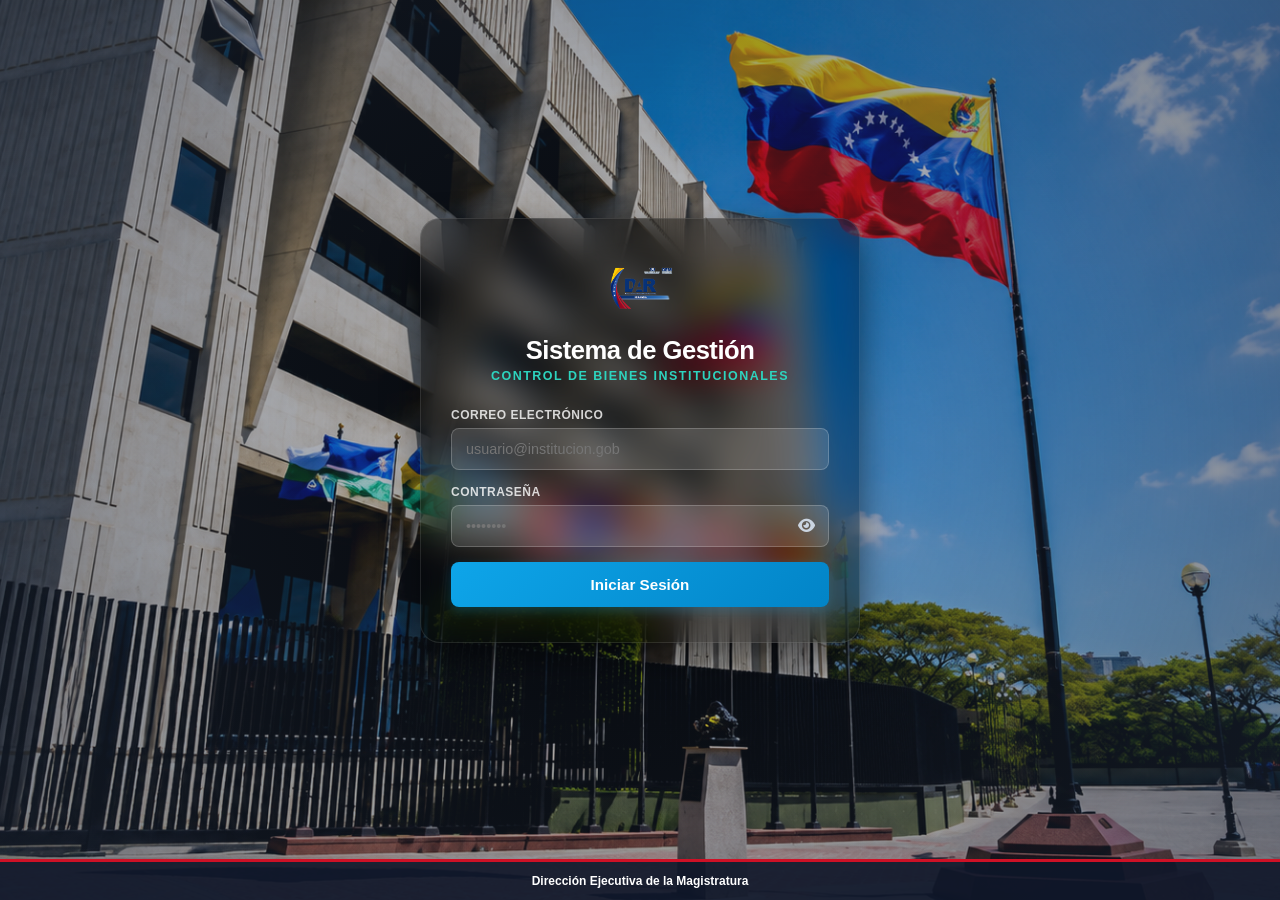
==== index.html @ b016ea1d "Proyecto DAR INVENTARIO V1(BAKEND COMPLETO)" ====
<!DOCTYPE html>
<html lang="es">
<head>
    <meta charset="UTF-8">
    <meta name="viewport" content="width=device-width, initial-scale=1.0">
    <title>Acceso DAR Miranda</title>

    <!-- Estilos del login -->
    <link rel="stylesheet" href="css/login.css">
    <link rel="stylesheet" href="https://cdnjs.cloudflare.com/ajax/libs/font-awesome/6.0.0/css/all.min.css">
</head>

<body class="cover-page">

    <!-- Capa oscura -->
    <div class="overlay"></div>

    <!-- Contenedor principal -->
    <div class="welcome-container">
        <div class="login-card">

            <!-- HEADER -->
            <div class="login-header">
                <div class="logo-container">
                    <img src="img/Logo.png" alt="Logo DAR Miranda" class="login-logo">
                </div>
                <h1>Sistema de Gestión</h1>
                <p class="subtitle">CONTROL DE BIENES INSTITUCIONALES</p>
            </div>

            <!-- LOGIN -->
            <div id="vista-login" style="display: block;">
                <div class="form-group-login">

                    <label>CORREO ELECTRÓNICO</label>
                    <input type="email" id="u_correo" placeholder="usuario@institucion.gob">

                    <label>CONTRASEÑA</label>
                    <div class="password-wrapper">
                        <input type="password" id="u_clave" placeholder="••••••••">
                        <i class="fas fa-eye" id="togglePassword"></i>
                    </div>

                    <button type="button" onclick="entrar()" class="btn-login">
                        Iniciar Sesión
                    </button>
                </div>
            </div>

        </div>
    </div>

    <!-- FOOTER -->
    <footer class="footer-dem">
        Dirección Ejecutiva de la Magistratura
    </footer>

    <!-- Imagen decorativa -->
    <div class="dama-justicia-bg"></div>

    <!-- AUTH -->
    <script src="js/auth/auth.js"></script>
</body>
</html>
---- css/login.css ----
:root {
    --primary-cyan: #2dd4bf;
    --accent-blue: #0ea5e9;
    /* Cambiamos el fondo de negro profundo a un gris azulado más suave */
    --dark-bg: #1e293b; 
    --glass-bg: rgba(255, 255, 255, 0.08); /* Ligeramente más transparente */
    --glass-border: rgba(255, 255, 255, 0.15);
    --text-slate: #cbd5e1; /* Texto más claro para mejor lectura */
}

* { margin: 0; padding: 0; box-sizing: border-box; }

body { 
    font-family: 'Inter', 'Roboto', sans-serif; 
    overflow: hidden;
    background: var(--dark-bg);
}

.cover-page {
    min-height: 100vh;
    display: flex;
    align-items: center;
    justify-content: center;
    position: relative;
    /* Se utiliza la ruta relativa a la carpeta de imágenes del proyecto */
    background: url('../img/Background\ 1.png') center/cover no-repeat;
    padding: 40px 20px 80px 20px;
    overflow-y: auto;
}
.overlay {
    position: absolute; top: 0; left: 0; width: 100%; height: 100%;
    /* Reducimos la intensidad del negro para que la foto de fondo sea más visible */
    background: radial-gradient(circle at center, rgba(30, 41, 59, 0.2) 0%, rgba(30, 41, 59, 0.6) 100%);
}

.welcome-container {
    position: relative;
    z-index: 10;
    width: 100%;
    max-width: 440px;
}

.login-card {
    /* Cambiamos el color de fondo de blanco (255,255,255) a un tono oscuro (0,0,0) */
    /* El último valor (0.25) es la opacidad: súbelo si quieres más oscuro */
    background: rgba(0, 0, 0, 0.4); 
    
    /* Mantenemos el desenfoque que da el efecto Aero Glass */
    backdrop-filter: blur(20px) saturate(180%);
    -webkit-backdrop-filter: blur(20px) saturate(180%);
    
    border: 1px solid rgba(255, 255, 255, 0.1);
    border-radius: 20px;
    padding: 35px 30px;
    box-shadow: 0 15px 35px rgba(0, 0, 0, 0.5); /* Sombra más fuerte para contrastar */
}

.login-header {
    text-align: center;
    margin-bottom: 25px;
}
.logo-container {
    display: flex;
    justify-content: center;
    margin-bottom: 12px;
}
.login-logo {
    height: 70px;
    object-fit: contain;
}
.login-card h1 {
    color: #fff;
    font-size: 1.6rem;
    font-weight: 700;
    letter-spacing: -0.5px;
    margin-bottom: 4px;
}
.subtitle {
    color: var(--primary-cyan);
    font-size: 0.78rem;
    font-weight: 700;
    letter-spacing: 1.5px;
    text-transform: uppercase;
}

.form-group-login {
    display: flex;
    flex-direction: column;
}
.form-group-login label {
    color: #fff;
    font-size: 0.75rem;
    font-weight: 600;
    letter-spacing: 0.5px;
    margin-bottom: 6px;
    opacity: 0.8;
}
.form-group-login input {
    background: rgba(255, 255, 255, 0.06);
    border: 1px solid var(--glass-border);
    border-radius: 8px;
    padding: 12px 14px;
    color: #fff;
    font-size: 0.9rem;
    outline: none;
    margin-bottom: 15px;
    transition: all 0.3s ease;
}
.form-group-login input:focus {
    border-color: var(--primary-cyan);
    background: rgba(15, 23, 42, 0.6);
    box-shadow: 0 0 10px rgba(45, 212, 191, 0.2);
}

/* Manejo de inputs con iconos incorporados */
.password-wrapper {
    position: relative;
    width: 100%;
}
.password-wrapper input {
    width: 100%;
    padding-right: 40px;
}
.password-wrapper i {
    position: absolute;
    right: 14px;
    top: 38%;
    transform: translateY(-50%);
    color: var(--text-slate);
    cursor: pointer;
    font-size: 0.95rem;
    transition: color 0.2s;
}
.password-wrapper i:hover { color: #fff; }

/* Botones de Departamento anteriores (Mantenidos por si acaso, pero obsoletos) */
.dept-btn-group {
    display: grid;
    grid-template-columns: repeat(3, 1fr);
    gap: 8px;
    margin-bottom: 15px;
}
.btn-dept-select {
    background: rgba(255, 255, 255, 0.05);
    border: 1px solid var(--glass-border);
    border-radius: 8px;
    padding: 10px 4px;
    color: var(--text-slate);
    font-size: 0.72rem;
    font-weight: 600;
    cursor: pointer;
    transition: all 0.2s ease;
    text-align: center;
}
.btn-dept-select:hover { background: rgba(255, 255, 255, 0.1); color: #fff; }
.btn-dept-select.active {
    background: rgba(45, 212, 191, 0.15);
    border-color: var(--primary-cyan);
    color: var(--primary-cyan);
    box-shadow: 0 0 8px rgba(45, 212, 191, 0.2);
}

/* ==========================================================================
   ESTILOS PARA EL NUEVO SELECTOR DE DEPARTAMENTOS
   ========================================================================== */
.select-wrapper-login {
    position: relative;
    width: 100%;
    margin-bottom: 15px;
}

.select-login {
    width: 100%;
    padding: 12px 40px 12px 15px;
    background: rgba(255, 255, 255, 0.06);
    border: 1px solid var(--glass-border);
    border-radius: 8px;
    color: #fff;
    font-size: 0.9rem;
    font-weight: 500;
    outline: none;
    transition: all 0.3s ease;
    cursor: pointer;
    appearance: none;
    -webkit-appearance: none;
    -moz-appearance: none;
}

.select-login:focus {
    border-color: var(--primary-cyan);
    background: rgba(15, 23, 42, 0.6);
    box-shadow: 0 0 10px rgba(45, 212, 191, 0.2);
}

.select-icon-login {
    position: absolute;
    right: 15px;
    top: 50%;
    transform: translateY(-50%);
    color: var(--text-slate);
    pointer-events: none;
    font-size: 0.85rem;
    transition: color 0.3s ease;
}

.select-login:focus + .select-icon-login {
    color: var(--primary-cyan);
}

.select-login option {
    background-color: var(--dark-bg);
    color: #fff;
    padding: 10px;
}

.select-login option:disabled {
    color: var(--text-slate);
}

/* Botón de envío */
.btn-login {
    background: linear-gradient(135deg, var(--accent-blue) 0%, #0284c7 100%);
    border: none;
    border-radius: 8px;
    padding: 14px;
    color: white;
    font-size: 0.95rem;
    font-weight: 600;
    cursor: pointer;
    transition: all 0.3s ease;
    box-shadow: 0 4px 12px rgba(14, 165, 233, 0.25);
    display: flex;
    justify-content: center;
    align-items: center;
    gap: 10px;
}
.btn-login:hover { transform: translateY(-2px); box-shadow: 0 10px 20px rgba(2, 132, 199, 0.4); }

/* Footer e Imagen */
.footer-dem {
    position: fixed; bottom: 0; left: 0; width: 100%; padding: 12px;
    text-align: center; color: white; font-size: 0.75rem; font-weight: 600;
    background: rgba(15, 23, 42, 0.9); border-top: 3px solid #ce1126; z-index: 1000;
}

.dama-justicia-bg {
    position: fixed; top: 0; right: 0; width: 50%; height: 100%;
    background: url('../img/justicia.png') no-repeat center right/contain;
    opacity: 0.15; z-index: -1; pointer-events: none;
}

/* Toasts */
.toast-success, .toast-error {
    position: fixed; top: 20px; right: 20px; padding: 15px 25px;
    border-radius: 10px; color: white; z-index: 10000; display: flex; align-items: center; gap: 12px;
    animation: slideIn 0.4s cubic-bezier(0.175, 0.885, 0.32, 1.275) forwards;
    box-shadow: 0 10px 30px rgba(0,0,0,0.3);
    border: 1px solid rgba(255,255,255,0.1);
}
.toast-success { background: linear-gradient(135deg, #10b981 0%, #059669 100%); }
.toast-error { background: linear-gradient(135deg, #ef4444 0%, #dc2626 100%); }

@keyframes slideIn {
    from { transform: translateX(120%); opacity: 0; }
    to { transform: translateX(0); opacity: 1; }
}

.form-group-login input {
    background: rgba(255, 255, 255, 0.12); /* Un poco más de luz */
    border: 1px solid rgba(255, 255, 255, 0.2);
    color: #ffffff; /* Asegura contraste */
}

.form-group-login input:focus {
    background: rgba(255, 255, 255, 0.18);
    border-color: var(--primary-cyan);
}

.login-switch {
    text-align: center;
    margin-top: 15px;
    font-size: 0.85rem;
    color: #fff;
    opacity: 0.9;
}

.login-switch a {
    color: var(--primary-cyan);
    font-weight: 700;
    text-decoration: none;
    transition: 0.2s ease;
}

.login-switch a:hover {
    color: #5ff7e8;
}

.grid-2 {
    display: grid;
    grid-template-columns: 1fr 1fr;
    gap: 12px;
    width: 100%;
}

.grid-2 input {
    width: 100%;
}
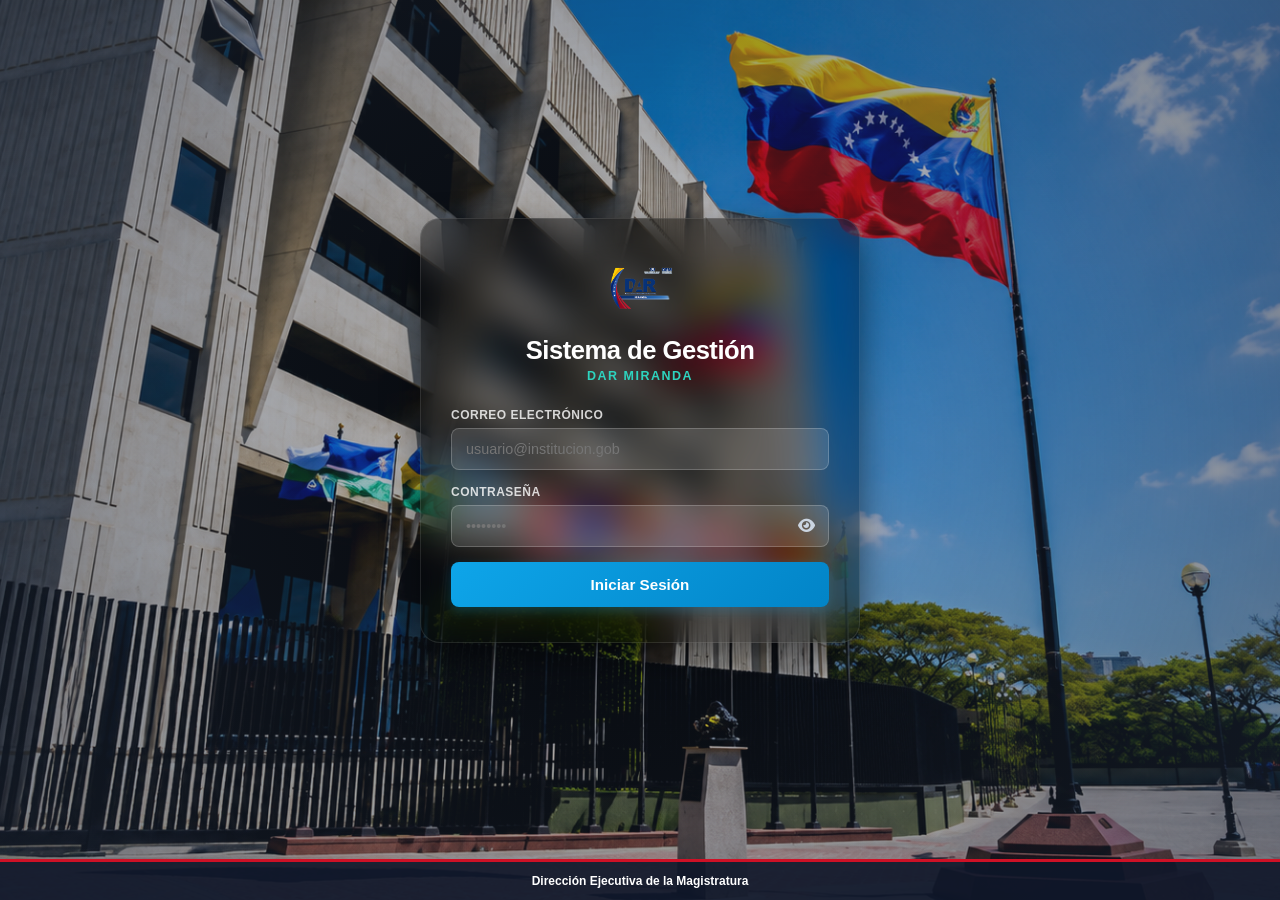
==== commit 3d95288c: "Acomodando el index.html y el siderbar del sistema" ====
--- a/index.html
+++ b/index.html
@@ -25,7 +25,7 @@
                     <img src="img/Logo.png" alt="Logo DAR Miranda" class="login-logo">
                 </div>
                 <h1>Sistema de Gestión</h1>
-                <p class="subtitle">CONTROL DE BIENES INSTITUCIONALES</p>
+                <p class="subtitle">DAR Miranda</p>
             </div>
 
             <!-- LOGIN -->
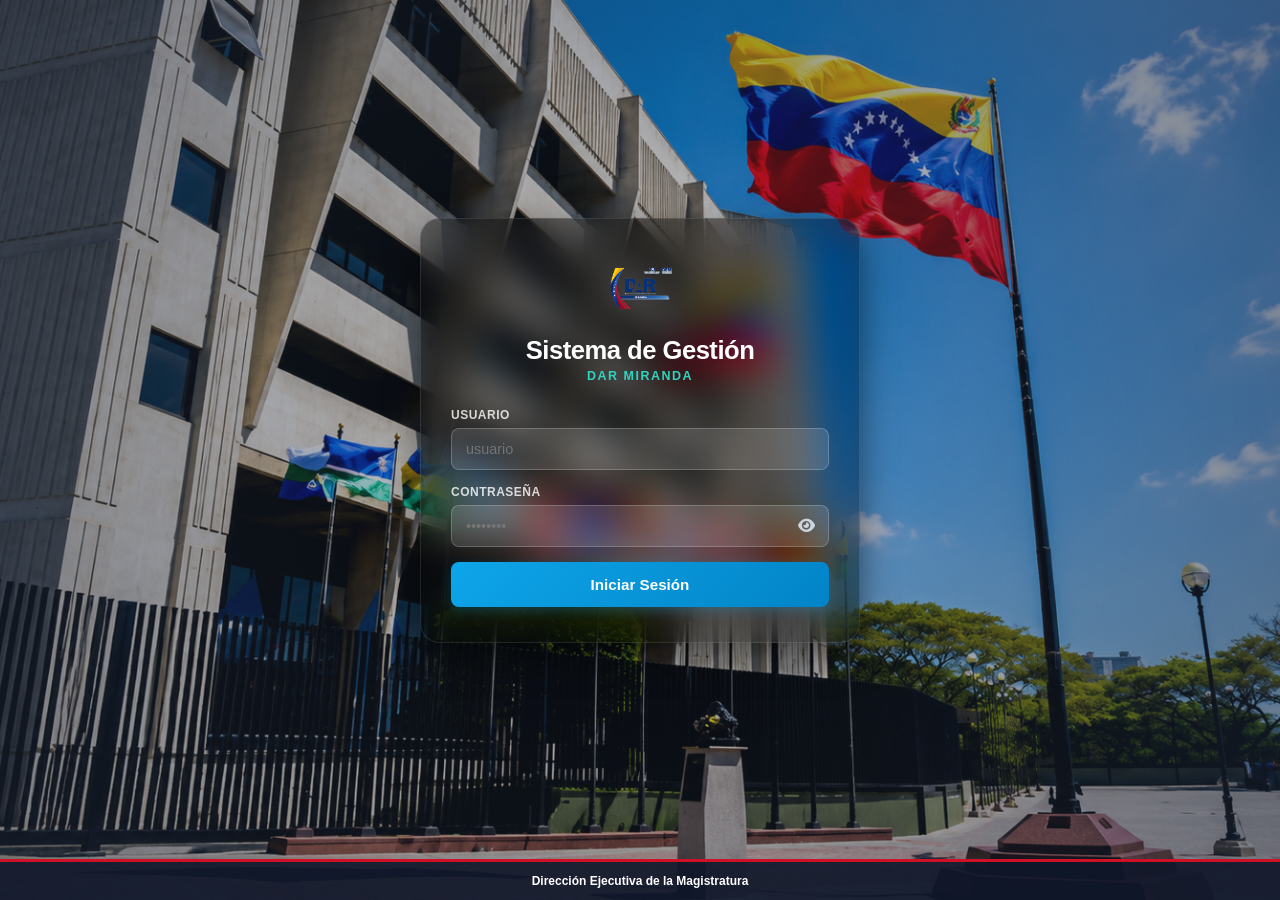
==== commit dceecab8: "Se cambio el input de correo el de usuario, volver aqui o en el anterior commit si hay algun error" ====
--- a/index.html
+++ b/index.html
@@ -32,8 +32,8 @@
             <div id="vista-login" style="display: block;">
                 <div class="form-group-login">
 
-                    <label>CORREO ELECTRÓNICO</label>
-                    <input type="email" id="u_correo" placeholder="usuario@institucion.gob">
+                    <label>USUARIO</label>
+                    <input type="text" id="u_usuario" placeholder="usuario">
 
                     <label>CONTRASEÑA</label>
                     <div class="password-wrapper">
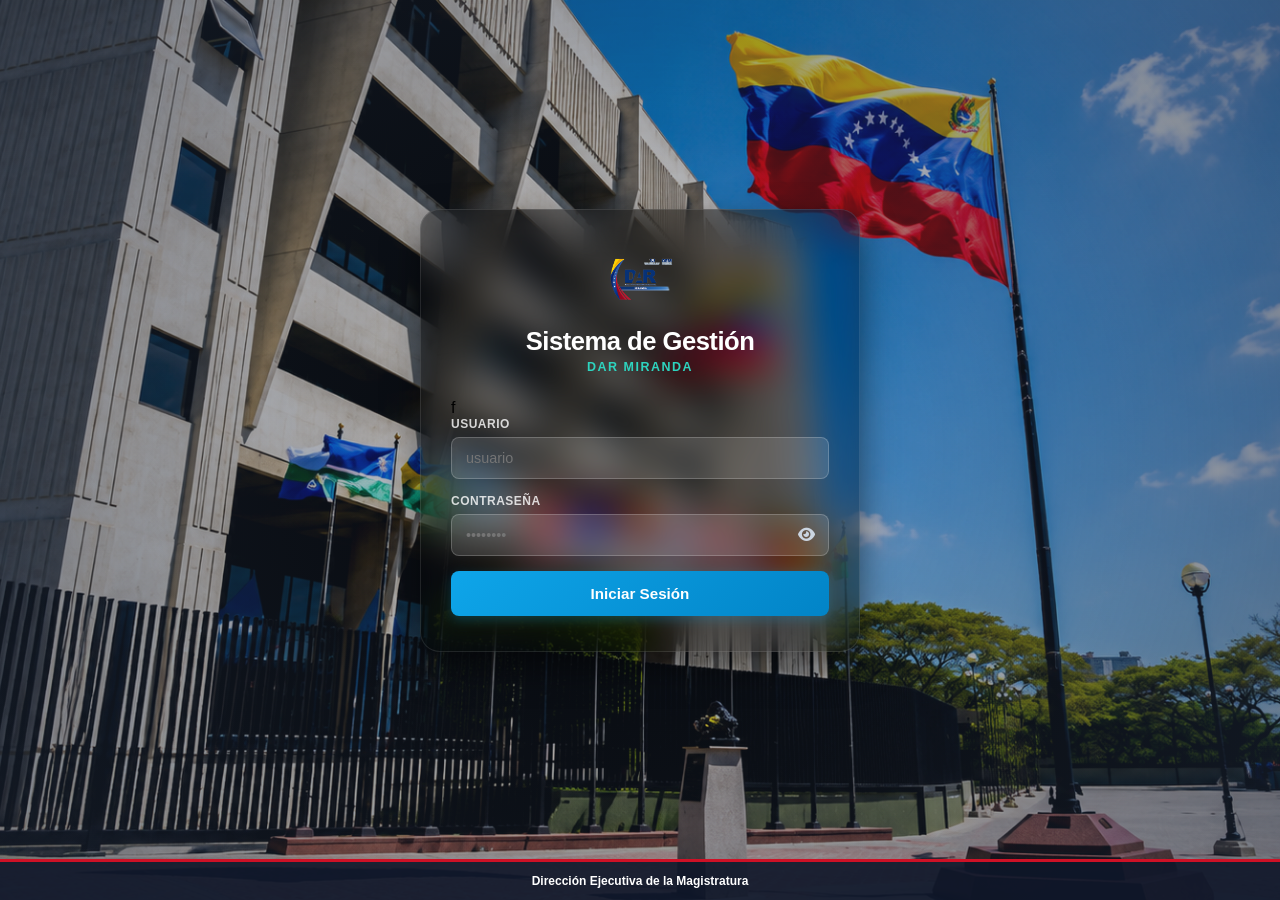
==== commit 425758e9: "camio minimo" ====
--- a/index.html
+++ b/index.html
@@ -28,7 +28,7 @@
                 <p class="subtitle">DAR Miranda</p>
             </div>
 
-            <!-- LOGIN -->
+            <!-- LOGIN -->f
             <div id="vista-login" style="display: block;">
                 <div class="form-group-login">
 
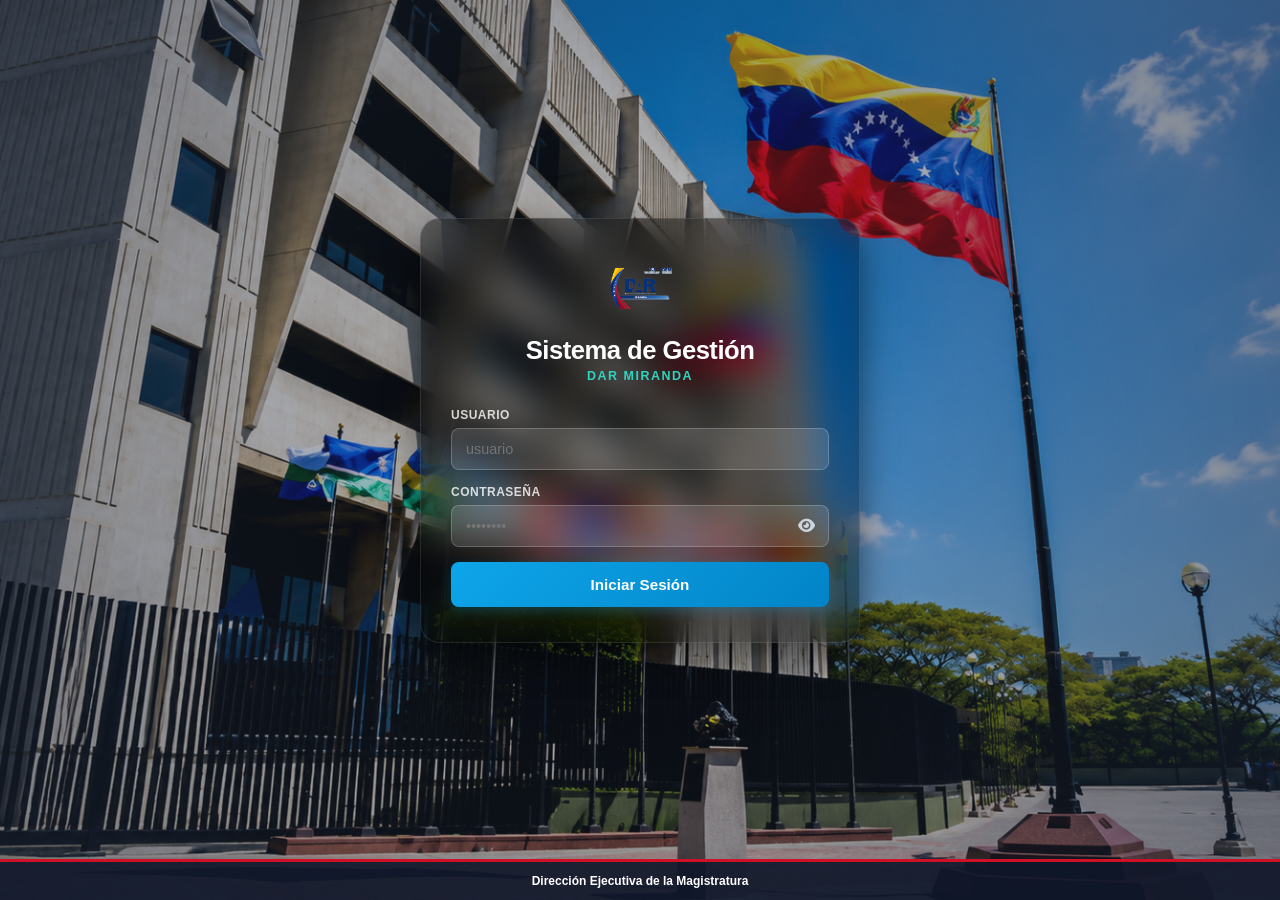
==== commit caf1542c: "cambio minimo" ====
--- a/index.html
+++ b/index.html
@@ -28,7 +28,7 @@
                 <p class="subtitle">DAR Miranda</p>
             </div>
 
-            <!-- LOGIN -->f
+            <!-- LOGIN -->
             <div id="vista-login" style="display: block;">
                 <div class="form-group-login">
 
